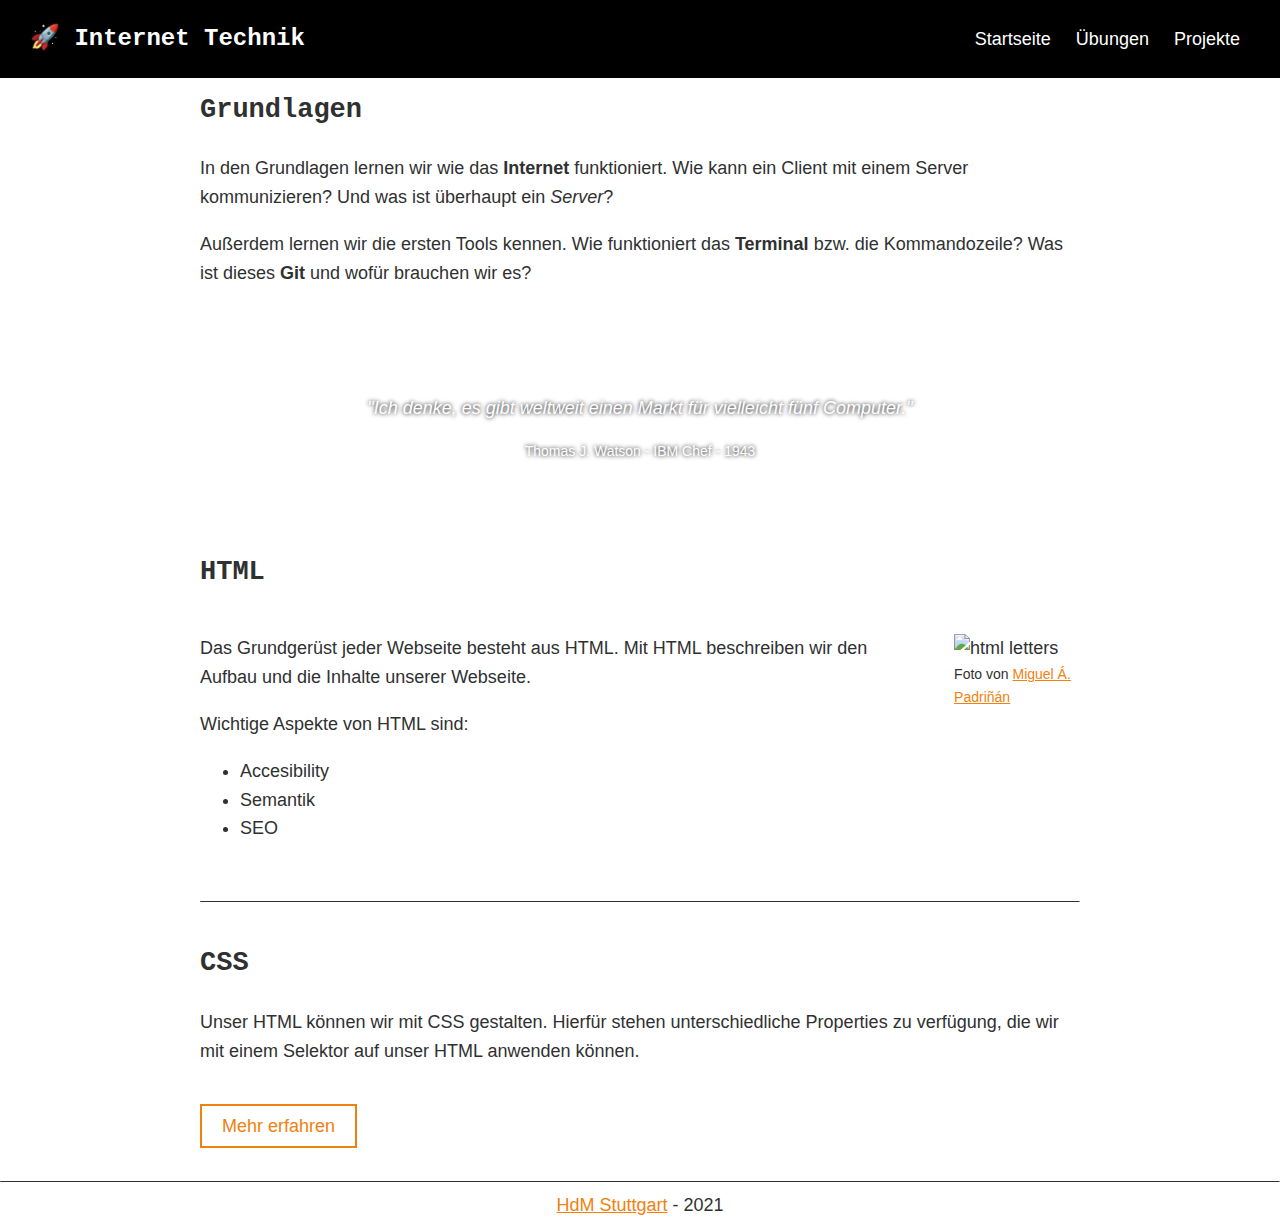
==== index.html @ 41d629b8 "Fix project list & add responsive excercise" ====
<!DOCTYPE html>
<html lang="de">
  <head>
    <meta charset="utf-8" />
    <!-- Wichtig für Responsive Design -->
    <meta name="viewport" content="width=device-width, initial-scale=1" />
    <!-- Wichtig für SEO -->
    <title>Internet Technik</title>
    <meta
      name="description"
      content="In der Internet Technik Vorlesung der HdM Stuttgart lernen die Studierenden die Grundlagen des Internets und wie eine Webseite entwickelt wird."
    />
    <!-- CSS Datei -->
    <link rel="stylesheet" href="styles.css" />
  </head>

  <body>
    <header class="nav-bar">
      <div class="logo">
        <strong>🚀 Internet Technik</strong>
      </div>
      <nav>
        <ul>
          <li><a href="index.html">Startseite</a></li>
          <li><a href="exercises.html">Übungen</a></li>
          <li><a href="projects.html">Projekte</a></li>
        </ul>
      </nav>
    </header>

    <section class="hero">
      <img src="images/hero.jpg" alt="" />
      <div class="headline-container">
        <h1>Internet Technik</h1>
        <h2>Entwickle deine eigene Webseite</h2>
      </div>
    </section>

    <aside>
      <nav class="internal">
        <ul>
          <li><a href="#basics">Grundlagen</a></li>
          <li><a href="#html">HTML</a></li>
          <li><a href="#css">CSS</a></li>
        </ul>
      </nav>
    </aside>

    <section class="content-container" id="basics">
      <h2>Grundlagen</h2>
      <p>
        In den Grundlagen lernen wir wie das <strong>Internet</strong> funktioniert. Wie kann ein Client mit einem
        Server kommunizieren? Und was ist überhaupt ein <em>Server</em>?
      </p>
      <p>
        Außerdem lernen wir die ersten Tools kennen. Wie funktioniert das <strong>Terminal</strong> bzw. die
        Kommandozeile? Was ist dieses <strong>Git</strong> und wofür brauchen wir es?
      </p>
    </section>

    <aside class="quote">
      <figure>
        <blockquote cite="https://de.wikipedia.org/wiki/Thomas_J._Watson">
          "Ich denke, es gibt weltweit einen Markt für vielleicht fünf Computer."
        </blockquote>
        <figcaption>Thomas J. Watson - IBM Chef - 1943</figcaption>
      </figure>
    </aside>

    <section class="content-container" id="html">
      <h2>HTML</h2>
      <div class="two-columns">
        <div>
          <p>
            Das Grundgerüst jeder Webseite besteht aus HTML. Mit HTML beschreiben wir den Aufbau und die Inhalte unserer
            Webseite.
          </p>
          <p>Wichtige Aspekte von HTML sind:</p>
          <ul>
            <li>Accesibility</li>
            <li>Semantik</li>
            <li>SEO</li>
          </ul>
        </div>

        <figure>
          <img src="./images/html.jpg" alt="html letters" width="300" class="image-hover" />
          <figcaption>
            Foto von
            <a href="https://www.pexels.com/de-de/foto/vier-buchstabenkacheln-1591061/" target="_blank"
              >Miguel Á. Padriñán</a
            >
          </figcaption>
        </figure>
      </div>
    </section>

    <aside class="content-container">
      <hr />
    </aside>

    <section class="content-container" id="css">
      <h2>CSS</h2>
      <p>
        Unser HTML können wir mit CSS gestalten. Hierfür stehen unterschiedliche Properties zu verfügung, die wir mit
        einem Selektor auf unser HTML anwenden können.
      </p>
      <br />
      <a class="button" href="https://developer.mozilla.org/de/docs/Web/CSS" target="_blank"> Mehr erfahren</a>
    </section>

    <hr />
    <footer><a href="https://www.hdm-stuttgart.de" target="_blank">HdM Stuttgart</a><span> - 2021</span></footer>
  </body>
</html>
---- styles.css ----
/* Global Styles */

:root {
  --primary: #ffffff;
  --secondary: #2f3131;
  --accent: #f0810f;
  --detail: #426e86;
}

* {
  box-sizing: border-box;
}

html {
  scroll-behavior: smooth;
}

body {
  /* Font Styles */
  font-family: Helvetica, Arial, sans-serif;
  font-size: 18px;
  line-height: 1.6;
  background: var(--primary);
  color: var(--secondary);
  margin: 0;
}

.content-container {
  max-width: 900px;
  margin: 40px auto;
  padding: 0 10px;
}

/* Font Styles */

h1,
h2,
h3,
h4,
h5,
h6 {
  font-family: 'Courier New', Courier, monospace;
}

h1 {
  font-size: 2rem;
  margin-bottom: 5px;
}

header,
footer {
  text-align: center;
}

a {
  color: var(--accent);
}

a:hover {
  color: var(--detail);
}

hr {
  border-bottom: 0;
  border-top: 1px solid var(--secondary);
}

figcaption {
  font-size: 14px;
}

.credits {
  font-size: 0.9rem;
  text-align: right;
}

/* Nav */

.nav-bar {
  width: 100%;
  background: black;
  color: white;
}

.logo {
  font-family: 'Courier New', Courier, monospace;
  padding: 10px;
  font-size: 1.5rem;
  border-bottom: 1px solid #464646;
}

nav {
  padding: 10px;
}

nav a {
  color: white;
  border-bottom: 1px solid transparent;
  text-decoration: none;
  margin: 0 10px;
}

nav a:hover {
  color: white;
  border-bottom: 1px solid white;
}

@media (min-width: 768px) {
  .nav-bar {
    position: fixed;
    display: flex;
    justify-content: space-between;
    align-items: center;
    padding: 10px 20px;
    z-index: 10;
  }

  .logo {
    border-bottom: 0;
  }
}

nav ul {
  list-style-type: none;
  margin: 0;
  padding: 0;
}

nav ul li {
  display: inline;
}

nav.internal {
  background: #3e3e3e;
  text-align: center;
}

/* Hero */

.hero {
  position: relative;
}

.hero img {
  display: block;
  max-height: 75vh;
  object-fit: cover;
}

.hero .headline-container {
  position: absolute;
  top: 50%;
  left: 50%;
  transform: translate(-50%, -50%);
  text-align: center;
  width: 100%;
}

.hero h2 {
  font-size: 1.2rem;
  font-family: Helvetica, Arial, sans-serif;
  font-weight: 100;
  letter-spacing: 4px;
  margin-top: 0;
}

@media (min-width: 768px) {
  h1 {
    font-size: 3rem;
  }

  .hero h2 {
    font-size: 2rem;
  }
}

/* quote */

.quote {
  padding: 3rem;
  color: var(--primary);
  background-image: url('images/galaxy.jpg');
  background-attachment: fixed;
  text-shadow: 0px 0px 4px black;
}

.quote figure {
  text-align: center;
  margin: 0;
}

.quote blockquote {
  font-style: italic;
}

/* Layout Styles */

@media (min-width: 768px) {
  .two-columns {
    display: flex;
  }

  .two-columns figure {
    margin-right: 0;
  }
}

img {
  width: 100%;
}

.image-gallery {
  display: flex;
  flex-flow: wrap;
  align-items: center;
}

.image-gallery img {
  border-radius: 10px;
  margin-bottom: 20px;
}

@media (min-width: 768px) {
  .image-gallery img {
    width: 45%;
    margin: 2.5%;
    transform: scale(1);
    transition: transform 0.5s ease;
  }

  .image-gallery img:hover {
    transform: scale(1.05);
    transition: transform 0.5s ease;
  }
}

/* Button */

.button {
  border: 2px solid var(--accent);
  padding: 10px 20px;
  text-decoration: none;
}

.button:hover {
  border-radius: 2px solid var(--secondary);
  background: var(--accent);
  color: var(--primary);
  transition: all 1s ease;
}

/* Projects */

.project {
  border: 1px solid var(--secondary);
  padding: 30px;
  margin-bottom: 15px;
}

.project h3 {
  margin: 0;
}

.project em {
  display: block;
}

.project a {
  display: block;
}

.project .project-links {
  display: flex;
  justify-content: space-between;
  margin-top: 30px;
}

.project:hover {
  background: var(--secondary);
  color: var(--primary);
  cursor: crosshair;
  transition: all 0.5s ease;
}

@media (min-width: 768px) {
  .project-list {
    display: flex;
    flex-wrap: wrap;
  }

  .project {
    width: 49%;
    margin-bottom: 2%;
  }

  .project:nth-child(odd) {
    margin-right: 1%;
  }

  .project:nth-child(even) {
    margin-left: 1%;
  }
}

/* Responsive Excercise */

@media (min-width: 768px) {
  .flexible-container {
    display: flex;
  }

  /* equal size children */
  .flexible-container .content {
    flex: 1 0 0;
  }

  .content:not(:last-of-type) {
    margin-right: 1rem;
  }
}
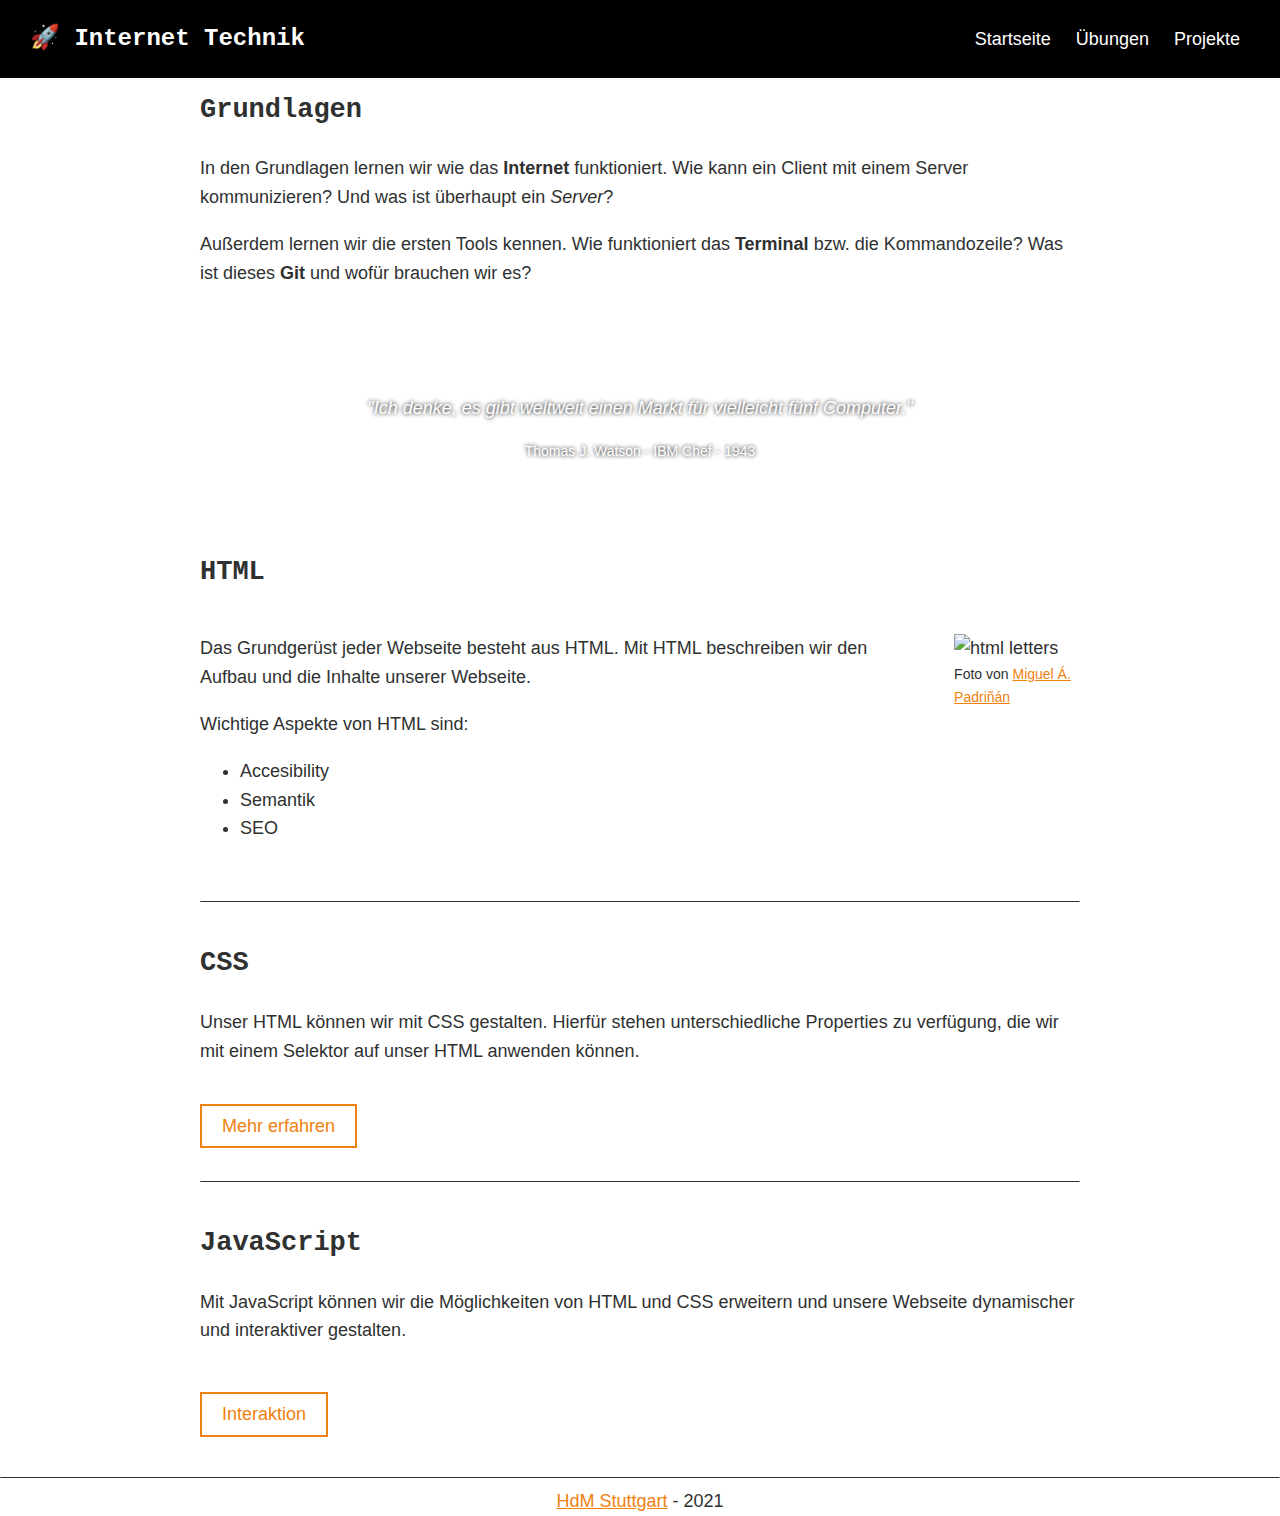
==== commit db647ad8: "JS hamburger menu example" ====
--- a/index.html
+++ b/index.html
@@ -12,6 +12,9 @@
     />
     <!-- CSS Datei -->
     <link rel="stylesheet" href="styles.css" />
+    <link rel="stylesheet" href="assets/hamburger.css" />
+    <!-- JavaScript Datei -->
+    <script src="assets/hamburger.js"></script>
   </head>
 
   <body>
@@ -19,6 +22,10 @@
       <div class="logo">
         <strong>🚀 Internet Technik</strong>
       </div>
+      <button id="menu">
+        <img id="hamburger" src="assets/icons/hamburger.svg" class="active" />
+        <img id="close" src="assets/icons/close.svg" />
+      </button>
       <nav>
         <ul>
           <li><a href="index.html">Startseite</a></li>
@@ -42,6 +49,7 @@
           <li><a href="#basics">Grundlagen</a></li>
           <li><a href="#html">HTML</a></li>
           <li><a href="#css">CSS</a></li>
+          <li><a href="#javascript">JavaScript</a></li>
         </ul>
       </nav>
     </aside>
@@ -49,12 +57,13 @@
     <section class="content-container" id="basics">
       <h2>Grundlagen</h2>
       <p>
-        In den Grundlagen lernen wir wie das <strong>Internet</strong> funktioniert. Wie kann ein Client mit einem
-        Server kommunizieren? Und was ist überhaupt ein <em>Server</em>?
+        In den Grundlagen lernen wir wie das
+        <strong>Internet</strong> funktioniert. Wie kann ein Client mit einem Server kommunizieren? Und was ist
+        überhaupt ein <em>Server</em>?
       </p>
       <p>
-        Außerdem lernen wir die ersten Tools kennen. Wie funktioniert das <strong>Terminal</strong> bzw. die
-        Kommandozeile? Was ist dieses <strong>Git</strong> und wofür brauchen wir es?
+        Außerdem lernen wir die ersten Tools kennen. Wie funktioniert das
+        <strong>Terminal</strong> bzw. die Kommandozeile? Was ist dieses <strong>Git</strong> und wofür brauchen wir es?
       </p>
     </section>
 
@@ -109,6 +118,22 @@
       <a class="button" href="https://developer.mozilla.org/de/docs/Web/CSS" target="_blank"> Mehr erfahren</a>
     </section>
 
+    <aside class="content-container">
+      <hr />
+    </aside>
+
+    <section class="content-container" id="javascript">
+      <h2>JavaScript</h2>
+      <p>
+        Mit JavaScript können wir die Möglichkeiten von HTML und CSS erweitern und unsere Webseite dynamischer und
+        <span>interaktiver</span> gestalten.
+      </p>
+      <br />
+      <button class="button" onclick="document.querySelector('#javascript span').classList.toggle('highlight');">
+        Interaktion
+      </button>
+    </section>
+
     <hr />
     <footer><a href="https://www.hdm-stuttgart.de" target="_blank">HdM Stuttgart</a><span> - 2021</span></footer>
   </body>
--- a/styles.css
+++ b/styles.css
@@ -80,6 +80,9 @@
   width: 100%;
   background: black;
   color: white;
+  display: flex;
+  justify-content: space-between;
+  align-items: center;
 }
 
 .logo {
@@ -95,7 +98,6 @@
 
 nav a {
   color: white;
-  border-bottom: 1px solid transparent;
   text-decoration: none;
   margin: 0 10px;
 }
@@ -108,9 +110,7 @@
 @media (min-width: 768px) {
   .nav-bar {
     position: fixed;
-    display: flex;
-    justify-content: space-between;
-    align-items: center;
+
     padding: 10px 20px;
     z-index: 10;
   }
@@ -236,6 +236,12 @@
 
 /* Button */
 
+button {
+  color: var(--accent);
+  font-family: Helvetica, Arial, sans-serif;
+  font-size: 18px;
+}
+
 .button {
   border: 2px solid var(--accent);
   padding: 10px 20px;
@@ -247,6 +253,7 @@
   background: var(--accent);
   color: var(--primary);
   transition: all 1s ease;
+  cursor: pointer;
 }
 
 /* Projects */
@@ -318,3 +325,8 @@
     margin-right: 1rem;
   }
 }
+
+.highlight {
+  color: var(--accent);
+  text-decoration: underline;
+}
--- a/assets/hamburger.css
+++ b/assets/hamburger.css
@@ -0,0 +1,63 @@
+.nav-bar nav {
+  display: none;
+}
+
+button {
+  background: none;
+  border: 0;
+  padding: 10px;
+}
+
+@media (min-width: 768px) {
+  .nav-bar nav {
+    display: block;
+  }
+
+  .nav-bar button {
+    display: none;
+  }
+}
+
+#menu img {
+  width: 32px;
+}
+
+#menu img:hover {
+  cursor: pointer;
+}
+
+#close {
+  display: none;
+  padding: 5px;
+}
+
+/* mobile-active */
+
+.nav-bar.mobile-active nav {
+  position: fixed;
+  top: 58px;
+  height: 100%;
+  width: 100%;
+  background: black;
+  z-index: 1000;
+  padding: 0;
+  display: block;
+}
+
+.nav-bar.mobile-active ul {
+  padding-top: 20%;
+}
+
+.nav-bar.mobile-active li {
+  display: block;
+  padding: 20px;
+  font-size: 2.5rem;
+}
+
+.mobile-active #close {
+  display: block;
+}
+
+.mobile-active #hamburger {
+  display: none;
+}
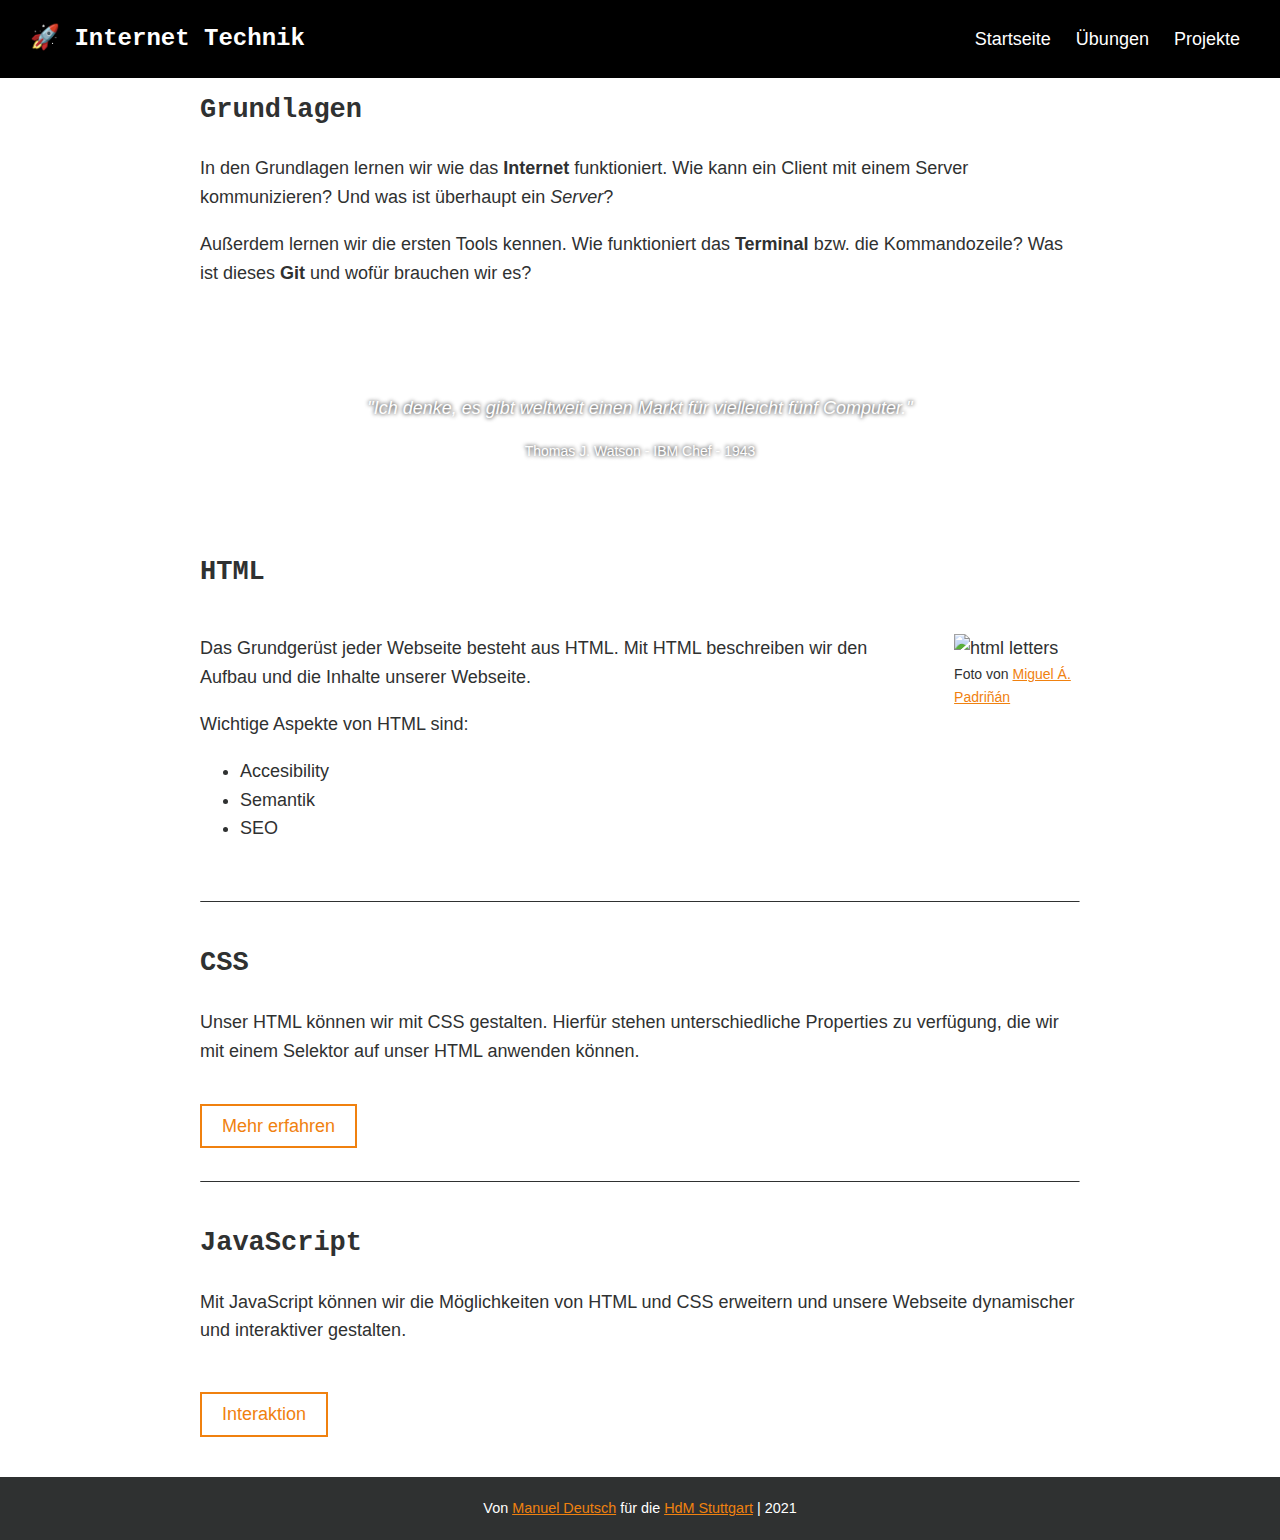
==== commit cee284cf: "footer update" ====
--- a/index.html
+++ b/index.html
@@ -134,7 +134,29 @@
       </button>
     </section>
 
-    <hr />
-    <footer><a href="https://www.hdm-stuttgart.de" target="_blank">HdM Stuttgart</a><span> - 2021</span></footer>
+    <footer>
+      Von <a href="https://www.manuel-deutsch.de/?likes=course" target="_blank">Manuel Deutsch</a> für die
+      <a href="https://www.hdm-stuttgart.de" target="_blank">HdM Stuttgart</a><span> | 2021</span>
+    </footer>
+    <!-- Matomo -->
+    <script type="text/javascript">
+      var _paq = (window._paq = window._paq || []);
+      /* tracker methods like "setCustomDimension" should be called before "trackPageView" */
+      _paq.push(['disableCookies']);
+      _paq.push(['trackPageView']);
+      _paq.push(['enableLinkTracking']);
+      (function () {
+        var u = 'https://matomo.manuel-deutsch.de/';
+        _paq.push(['setTrackerUrl', u + 'matomo.php']);
+        _paq.push(['setSiteId', '3']);
+        var d = document,
+          g = d.createElement('script'),
+          s = d.getElementsByTagName('script')[0];
+        g.type = 'text/javascript';
+        g.async = true;
+        g.src = u + 'matomo.js';
+        s.parentNode.insertBefore(g, s);
+      })();
+    </script>
   </body>
 </html>
--- a/styles.css
+++ b/styles.css
@@ -330,3 +330,10 @@
   color: var(--accent);
   text-decoration: underline;
 }
+
+footer {
+  font-size: 0.9rem;
+  padding: 20px;
+  background: var(--secondary);
+  color: var(--primary);
+}
